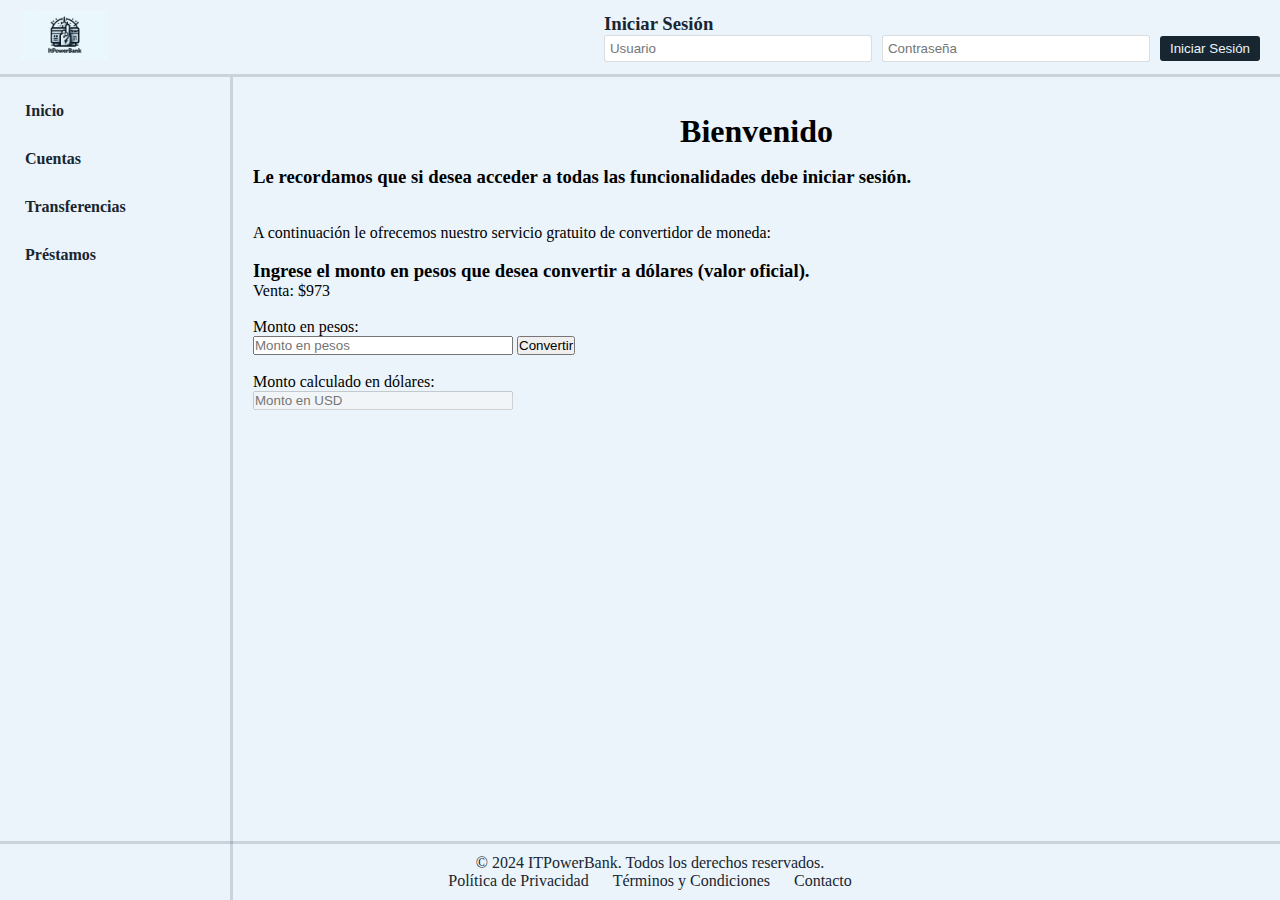
==== index.html @ 94722fc3 "Revert "Merge branch 'Vanpa' into agustin"" ====
<!DOCTYPE html>
<html lang="en">

<head>
    <meta charset="UTF-8">
    <meta name="viewport" content="width=device-width, initial-scale=1.0">
    <title>ITPowerBank - Inicio</title>
    <link rel="stylesheet" href="css/style.css">
</head>

<body>
    <header class="encabezado">
        <div class="logo">
            <img src="./img/Designer (2).jpeg" alt="Logo de la Empresa">
        </div>

        <div class="login">
            <h3>Iniciar Sesión </h3>
            <form>
                <input type="text" id="usuario" name="usuario" placeholder="Usuario" required>
                <input type="password" id="contraseña" name="contraseña" placeholder="Contraseña" required>
                <button type="submit" id="sesionBTN">Iniciar Sesión</button>
            </form>
        </div>
    </header>
    
    <section class="contenedor">
        <aside class="cont-nav">
            <nav>
                <ul>
                    <li>
                        <a href="#">Inicio</a>
                    </li>
                    <li>
                        <a href="./html/cuentas.html">
                            Cuentas
                        </a>
                    </li>
                    <li>
                        <a href="./html/transferencias.html">
                            Transferencias
                        </a>
                    </li>
                    <li>
                        <a href="./html/prestamos.html">
                            Préstamos
                        </a>
                    </li>
                </ul>
            </nav>
        </aside>

        <main class="area-principal">
            <nav>
                <h1 id="bienvenida">Bienvenido</h1>
                <h3>Le recordamos que si desea acceder a todas las funcionalidades debe iniciar sesión.</h3>
                <br>
                <br>
                <p>A continuación le ofrecemos nuestro servicio gratuito de convertidor de moneda: </p>
                <br>
                <nav>
                    <h3>Ingrese el monto en pesos que desea convertir a dólares (valor oficial).</h3>
                    <p>Venta: $973</p>
                    <br>
                    <form id="form_conv">
                        <label for="monto">Monto en pesos:</label> <br>
                        <input type="number" id="monto" name="monto" placeholder="Monto en pesos" required>
                        <button type="submit">Convertir</button>
                        <br><br>
                        <label for="resultado">Monto calculado en dólares:</label>
                        <br>
                        <input type="number" id="resultado" name="resultado" placeholder="Monto en USD" disabled>
                    </form>
                </nav>
            </nav>      
        </main>

    </section>


    <footer>
        <p>© 2024 ITPowerBank. Todos los derechos reservados.</p>
        <nav>
            <ul>
                <li><a href="#">Política de Privacidad</a></li>
                <li><a href="#">Términos y Condiciones</a></li>
                <li><a href="#">Contacto</a></li>
            </ul>
        </nav>
    </footer>

    <script src="./Js/check.js"></script>
    <script src="./Js/conversor.js"></script>

</body>

</html>
---- css/style.css ----
:root {
    --claro: #ebf4fb;
    --oscuro: #172630;
    --difuminado: #17263028;
}

*{
    margin: 0;
    padding: 0;
}

body{
    background-color: var(--claro);
    display: flex;
    flex-direction: column;
    height: 100vh;
}

.encabezado {
    display: flex;
    justify-content: space-between;
    align-items: center;
    padding: 10px 20px;
    color: var(--oscuro);
    border-bottom: 3px solid var(--difuminado);

}

.logo img {
    height: 50px;
}

.login form {
    display: flex;
    align-items: center;
}

.login input {
    margin-right: 10px;
    padding: 5px;
    border: 1px solid var(--difuminado);
    border-radius: 3px;
}

.login button {
    padding: 5px 10px;
    border: none;
    background-color: var(--oscuro);
    color: var(--claro);
    border-radius: 3px;
    cursor: pointer;
}

.contenedor{
    display: flex;
    flex: 1;
}

.cont-nav{
    width: 200px;
    padding: 15px;
    /* border: black 1px solid; */
    border-right: 3px solid var(--difuminado);
}

.cont-nav ul {
    list-style-type: none;
    padding: 0;
}

.cont-nav ul li {
    margin-bottom: 10px;
}

.cont-nav ul li a {
    text-decoration: none;
    color: var(--oscuro);
    font-weight: bold;
    display: block;
    padding: 10px;
    border-radius: 3px;
}

.cont-nav ul li a:hover {
    background-color: var(--difuminado);
}

.area-principal {
    padding: 20px;
    flex: 1;
}

footer {
    color: var(--oscuro);
    text-align: center;
    padding: 10px;
    position: absolute;
    bottom: 0;
    width: 100%;
    border-top: var(--difuminado) 3px solid;
}

footer nav ul {
    list-style-type: none;
}

footer nav ul li {
    display: inline;
    margin: 0 10px;
}

footer nav ul li a {
    color: var(--oscuro);
    text-decoration: none;
}


/* INICIO */

.loan-calculator, .currency-converter {
    margin-top: 20px;
}

.loan-calculator form, .currency-converter form {
    display: flex;
    flex-direction: column;
    align-items: flex-start;
}

.loan-calculator label, .currency-converter label {
    margin-bottom: 5px;
    font-weight: bold;
}

.loan-calculator input, .currency-converter input, .currency-converter select {
    margin-bottom: 10px;
    padding: 8px;
    width: 200px;
}

.loan-calculator button, .currency-converter button {
    padding: 8px 16px;
    background-color: #007BFF;
    color: white;
    border: none;
    cursor: pointer;
}

.loan-calculator button:hover, .currency-converter button:hover {
    background-color: #0056b3;
}

.loan-calculator #loanResult, .currency-converter #currencyResult {
    margin-top: 10px;
    font-size: 14px;
}

/* CUENTAS */
/* Estilos de la tabla de cuentas */
.accounts-table {
    width: 100%;
    border-collapse: collapse;
    margin-top: 20px;
}

.accounts-table th, .accounts-table td {
    border: 1px solid #ddd;
    padding: 10px;
    text-align: center;
}

.accounts-table th {
    background-color: #007BFF;
    color: white;
}

.accounts-table tr:nth-child(even) {
    background-color: #f2f2f2;
}

.accounts-table tr:hover {
    background-color: #ddd;
}

.accounts-table button {
    padding: 5px 10px;
    background-color: #007BFF;
    color: white;
    border: none;
    cursor: pointer;
}

.accounts-table button:hover {
    background-color: #0056b3;
}

/* Estilos para el resumen de cuentas */
.account-summary {
    margin-top: 20px;
}

.account-summary h3 {
    margin-bottom: 10px;
}

.account-summary ul {
    list-style: none;
    padding: 0;
}

.account-summary ul li {
    background: #f4f4f4;
    padding: 10px;
    border-bottom: 1px solid #ddd;
}

/* Estilos para gráficos */
.account-charts {
    margin-top: 20px;
    text-align: center;
}

.account-charts img {
    width: 80%;
    max-width: 600px;
}

.modal {
    display: none;
    position: fixed;
    z-index: 1000;
    left: 0;
    top: 0;
    width: 100%;
    height: 100%;
    overflow: auto;
    background-color: rgb(0, 0, 0);
    background-color: rgba(0, 0, 0, 0.4);
    padding-top: 60px;
}

.modal-content {
    background-color: #fefefe;
    margin: 5% auto;
    padding: 20px;
    border: 1px solid #888;
    width: 80%;
    max-width: 500px;
}

.close {
    color: #aaa;
    float: right;
    font-size: 28px;
    font-weight: bold;
}

.close:hover,
.close:focus {
    color: black;
    text-decoration: none;
    cursor: pointer;
}



/* TRANSFERENCIAS */

.input-pago, .input-prestamo{
    display: none;
}

h1{
    text-align: center;
    margin: 1rem auto;
    font-size: 2rem;
}

main>section, main>form{
    width: 50vw;
    margin: 0 auto;

}

form section, main>section{
    margin: 1rem auto;
    display: flex;
    flex-direction: row;
    justify-content: space-between;
}

form input, section select{
    width: 20vw;
}


.buttons{
    display: flex;
    flex-direction: row;
    justify-content: space-between;
}

form input[type="submit"], form input[type="reset"]{
    width: 49%;
    border: none;
    background-color: var(--oscuro);
    color: var(--claro);
    border-radius: 0.2rem;
    padding: 0.4rem 0;
    cursor: pointer;
}




/* MEDIAS QUERYS */

        /* Tablets */
@media (max-width: 768px) {
    .encabezado{
        flex-direction: column;
        align-items: center;
    }

    .contenedor {
        flex-direction: column;
    }

    .cont-nav {
        width: 100%;
        border-right: none;
        border-bottom: 3px solid var(--difuminado);
        text-align: center;
        padding: 0;
    }

    .cont-nav nav ul {
        display: flex;
        flex-wrap: wrap;
        justify-content: space-around;
    }

    .cont-nav nav ul li {
        margin-bottom: 0px;
    }

    .area-principal {
        padding: 10px;
    }

    
}
        /* CELULARES */
@media (max-width: 523px) {
    .login input, .login button {
        width: 100%;
        margin: 5px 0;
    }

    .login form {
        flex-direction: column;
    }

    .cont-nav nav ul {
        flex-direction: row;
        flex-wrap: wrap;
        justify-content: center;
    }

    .cont-nav nav ul li {
        flex: 1 1 45%;
        margin: 5px;
        max-width: 100px;
    }
}
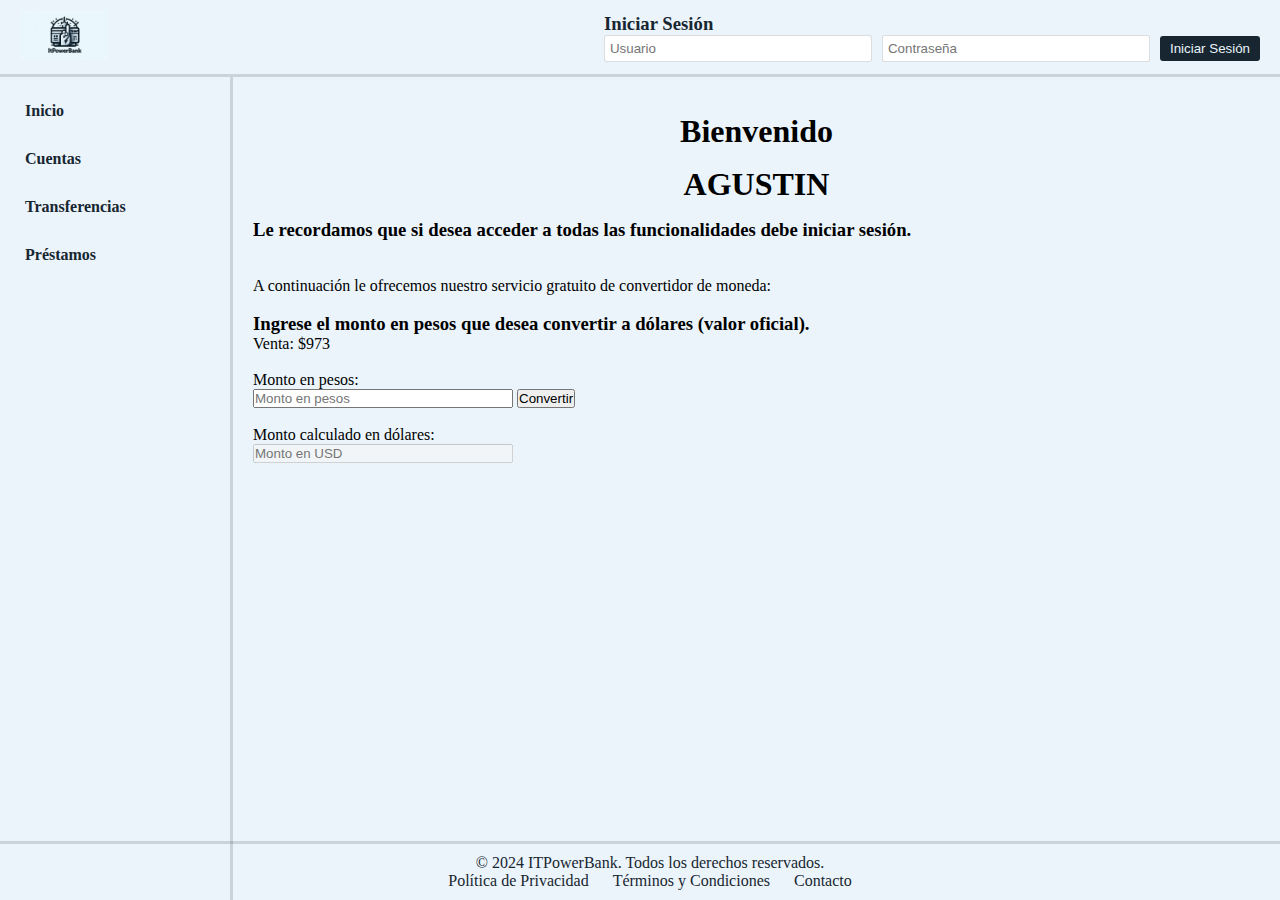
==== commit 446f047c: "Merge branch 'agustin' of https://github.com/pato2003/sprint1ITBA into agustin" ====
--- a/index.html
+++ b/index.html
@@ -53,6 +53,7 @@
         <main class="area-principal">
             <nav>
                 <h1 id="bienvenida">Bienvenido</h1>
+                <h1>AGUSTIN</h1>
                 <h3>Le recordamos que si desea acceder a todas las funcionalidades debe iniciar sesión.</h3>
                 <br>
                 <br>
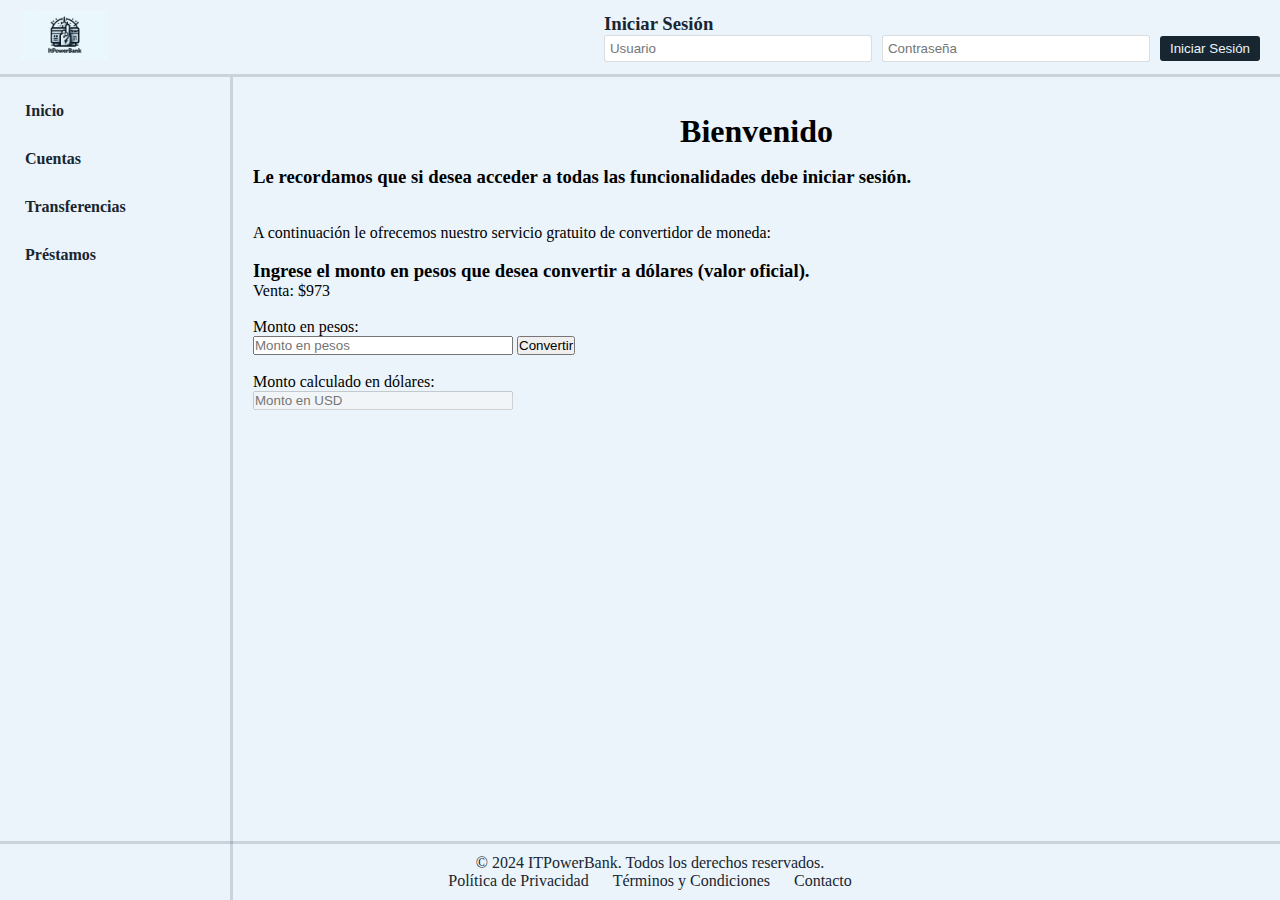
==== commit dfebaca6: "anda todo" ====
--- a/index.html
+++ b/index.html
@@ -53,7 +53,6 @@
         <main class="area-principal">
             <nav>
                 <h1 id="bienvenida">Bienvenido</h1>
-                <h1>AGUSTIN</h1>
                 <h3>Le recordamos que si desea acceder a todas las funcionalidades debe iniciar sesión.</h3>
                 <br>
                 <br>
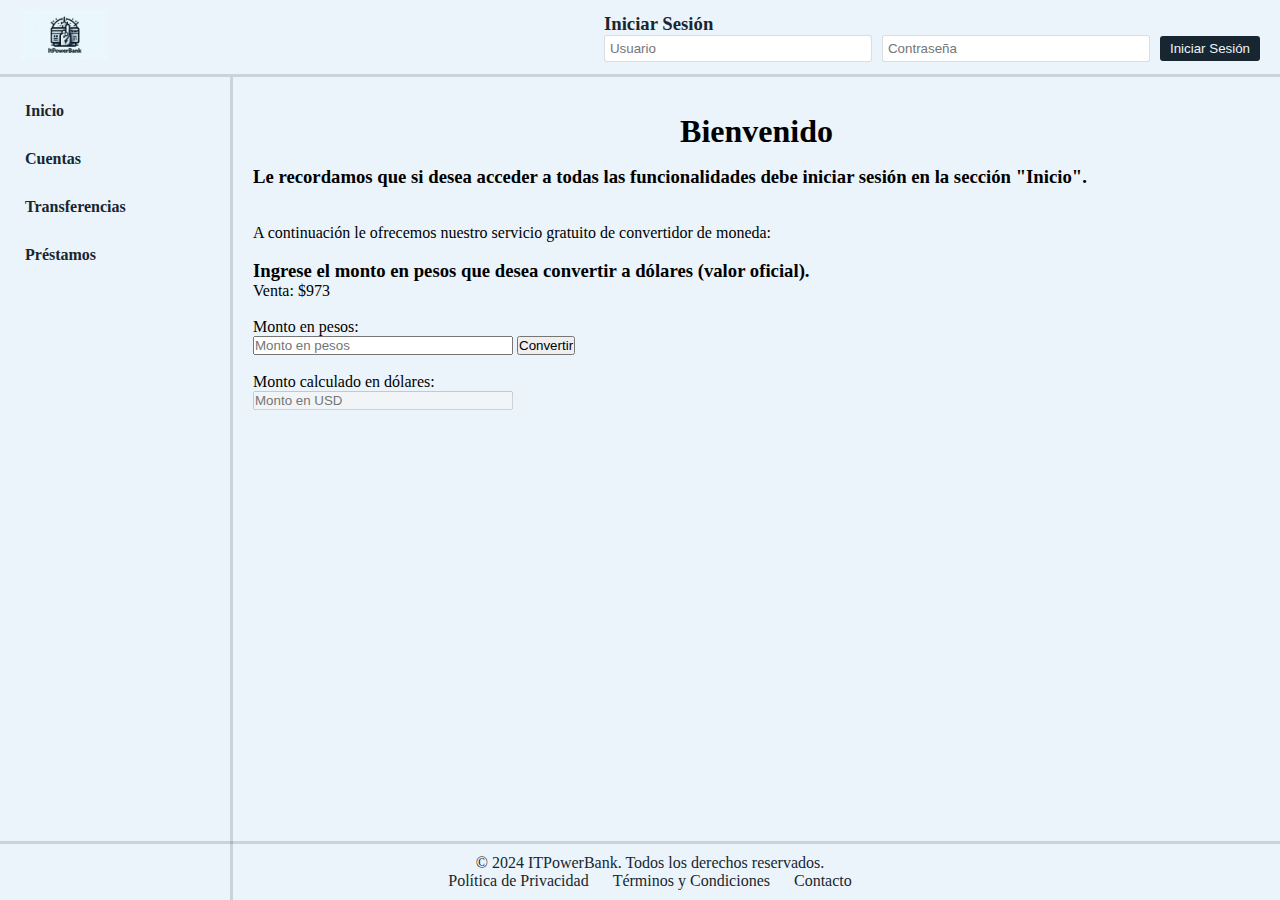
==== commit e1ec6778: "Inicio de sesión (terminado)" ====
--- a/index.html
+++ b/index.html
@@ -53,7 +53,7 @@
         <main class="area-principal">
             <nav>
                 <h1 id="bienvenida">Bienvenido</h1>
-                <h3>Le recordamos que si desea acceder a todas las funcionalidades debe iniciar sesión.</h3>
+                <h3>Le recordamos que si desea acceder a todas las funcionalidades debe iniciar sesión en la sección "Inicio".</h3>
                 <br>
                 <br>
                 <p>A continuación le ofrecemos nuestro servicio gratuito de convertidor de moneda: </p>
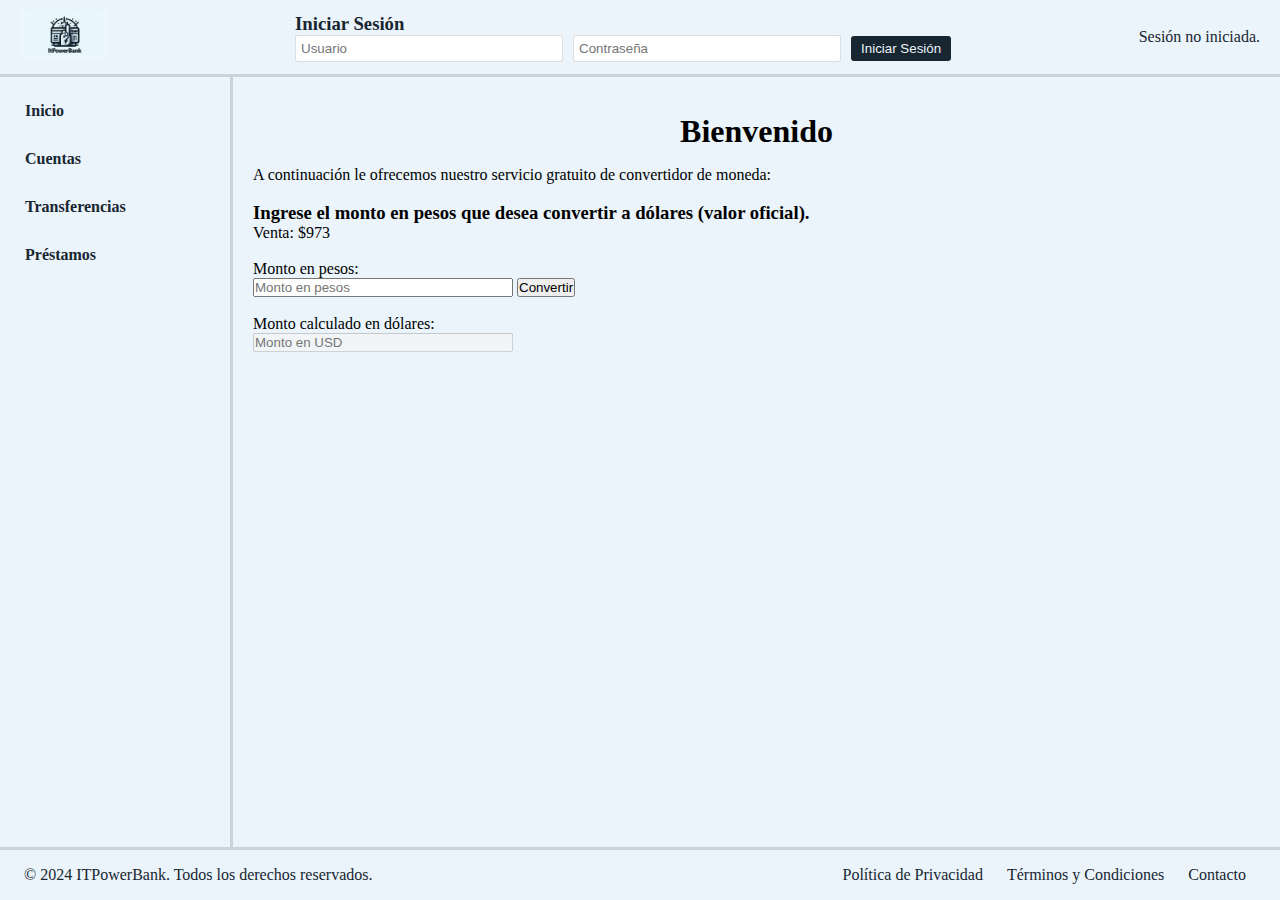
==== commit 6ea72597: "Corrección de logout al ir a Inicio" ====
--- a/index.html
+++ b/index.html
@@ -13,15 +13,8 @@
         <div class="logo">
             <img src="./img/Designer (2).jpeg" alt="Logo de la Empresa">
         </div>
-
-        <div class="login">
-            <h3>Iniciar Sesión </h3>
-            <form>
-                <input type="text" id="usuario" name="usuario" placeholder="Usuario" required>
-                <input type="password" id="contraseña" name="contraseña" placeholder="Contraseña" required>
-                <button type="submit" id="sesionBTN">Iniciar Sesión</button>
-            </form>
-        </div>
+        <div id="cont_log_index"></div>
+        <div id="cont__boton_logout"></div>
     </header>
     
     <section class="contenedor">
@@ -53,9 +46,6 @@
         <main class="area-principal">
             <nav>
                 <h1 id="bienvenida">Bienvenido</h1>
-                <h3>Le recordamos que si desea acceder a todas las funcionalidades debe iniciar sesión en la sección "Inicio".</h3>
-                <br>
-                <br>
                 <p>A continuación le ofrecemos nuestro servicio gratuito de convertidor de moneda: </p>
                 <br>
                 <nav>
@@ -89,7 +79,7 @@
         </nav>
     </footer>
 
-    <script src="./Js/check.js"></script>
+    <script src="./Js/index.js"></script>
     <script src="./Js/conversor.js"></script>
 
 </body>
--- a/css/style.css
+++ b/css/style.css
@@ -93,11 +93,11 @@
 footer {
     color: var(--oscuro);
     text-align: center;
-    padding: 10px;
-    position: absolute;
-    bottom: 0;
-    width: 100%;
+    padding: 1rem 1.5rem;
     border-top: var(--difuminado) 3px solid;
+    display: flex;
+    justify-content: space-between;
+    flex-direction: row;
 }
 
 footer nav ul {
@@ -347,7 +347,9 @@
     .area-principal {
         padding: 10px;
     }
-
+    footer{
+        flex-direction: column;
+    }
     
 }
         /* CELULARES */
@@ -372,4 +374,6 @@
         margin: 5px;
         max-width: 100px;
     }
-}
+
+    
+}
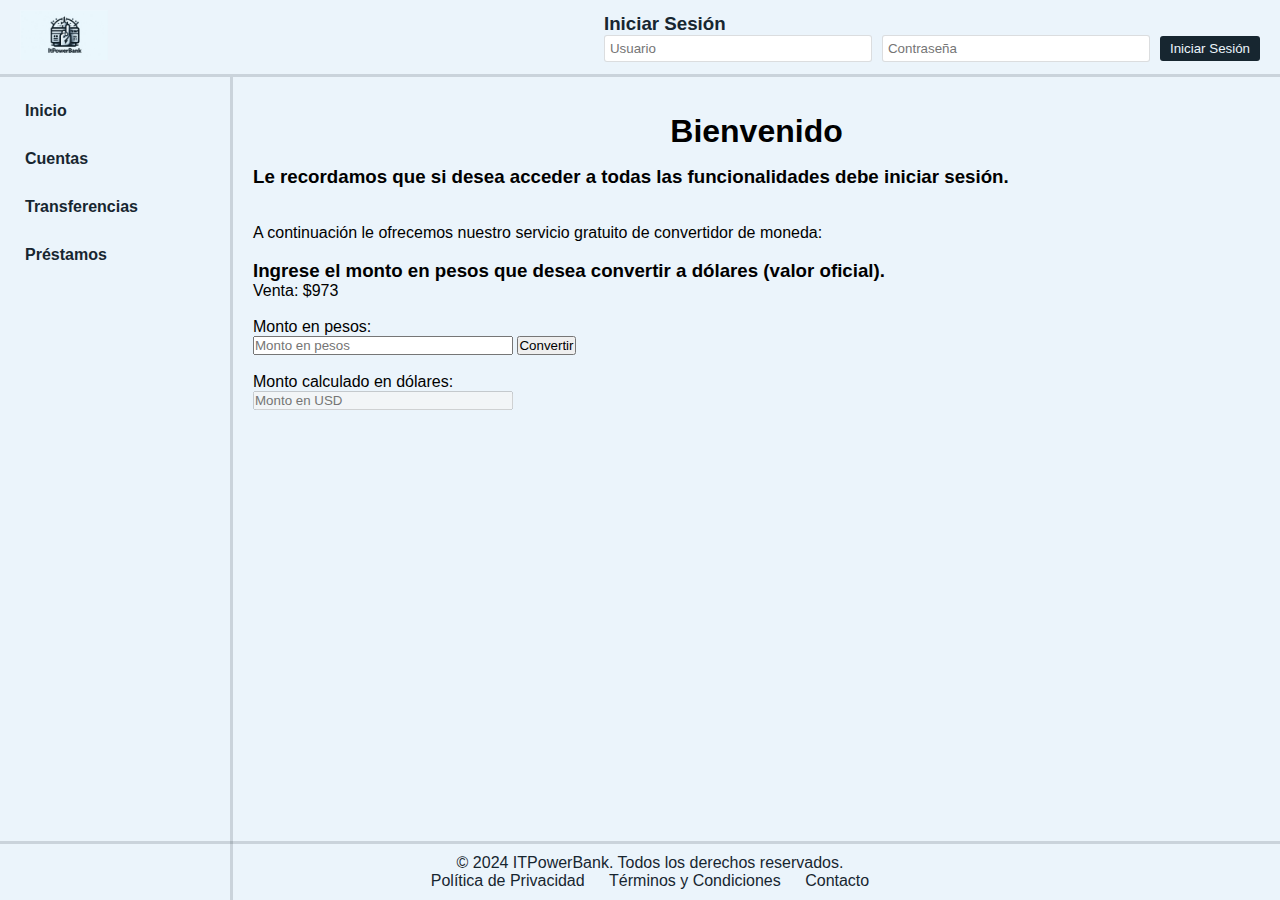
==== commit 317a3bcc: "Merge 7e368a3f9fc8e89a30d6aa8c4f7dd9c6aef63e0b into dfebaca68249dabfbc2224dbaf0a6cb8c319e80e" ====
--- a/index.html
+++ b/index.html
@@ -13,8 +13,15 @@
         <div class="logo">
             <img src="./img/Designer (2).jpeg" alt="Logo de la Empresa">
         </div>
-        <div id="cont_log_index"></div>
-        <div id="cont__boton_logout"></div>
+
+        <div class="login">
+            <h3>Iniciar Sesión </h3>
+            <form>
+                <input type="text" id="usuario" name="usuario" placeholder="Usuario" required>
+                <input type="password" id="contraseña" name="contraseña" placeholder="Contraseña" required>
+                <button type="submit" id="sesionBTN">Iniciar Sesión</button>
+            </form>
+        </div>
     </header>
     
     <section class="contenedor">
@@ -46,6 +53,9 @@
         <main class="area-principal">
             <nav>
                 <h1 id="bienvenida">Bienvenido</h1>
+                <h3>Le recordamos que si desea acceder a todas las funcionalidades debe iniciar sesión.</h3>
+                <br>
+                <br>
                 <p>A continuación le ofrecemos nuestro servicio gratuito de convertidor de moneda: </p>
                 <br>
                 <nav>
@@ -67,7 +77,6 @@
 
     </section>
 
-
     <footer>
         <p>© 2024 ITPowerBank. Todos los derechos reservados.</p>
         <nav>
@@ -79,7 +88,7 @@
         </nav>
     </footer>
 
-    <script src="./Js/index.js"></script>
+    <script src="./Js/check.js"></script>
     <script src="./Js/conversor.js"></script>
 
 </body>
--- a/css/style.css
+++ b/css/style.css
@@ -23,7 +23,6 @@
     padding: 10px 20px;
     color: var(--oscuro);
     border-bottom: 3px solid var(--difuminado);
-
 }
 
 .logo img {
@@ -93,11 +92,12 @@
 footer {
     color: var(--oscuro);
     text-align: center;
-    padding: 1rem 1.5rem;
+    padding: 10px;
+    position: absolute;
+    bottom: 0;
+    width: 100%;
     border-top: var(--difuminado) 3px solid;
-    display: flex;
-    justify-content: space-between;
-    flex-direction: row;
+    font-family: 'Segoe UI', Tahoma, Geneva, Verdana, sans-serif;
 }
 
 footer nav ul {
@@ -279,7 +279,8 @@
 main>section, main>form{
     width: 50vw;
     margin: 0 auto;
-
+    font-family: Arial, Helvetica, sans-serif;
+    font-size: 18.5px;
 }
 
 form section, main>section{
@@ -292,7 +293,6 @@
 form input, section select{
     width: 20vw;
 }
-
 
 .buttons{
     display: flex;
@@ -310,9 +310,6 @@
     cursor: pointer;
 }
 
-
-
-
 /* MEDIAS QUERYS */
 
         /* Tablets */
@@ -347,9 +344,7 @@
     .area-principal {
         padding: 10px;
     }
-    footer{
-        flex-direction: column;
-    }
+
     
 }
         /* CELULARES */
@@ -374,6 +369,8 @@
         margin: 5px;
         max-width: 100px;
     }
-
-    
-}
+}
+
+html{
+    font-family: 'Lucida Sans', 'Lucida Sans Regular', 'Lucida Grande', 'Lucida Sans Unicode', Geneva, Verdana, sans-serif;
+}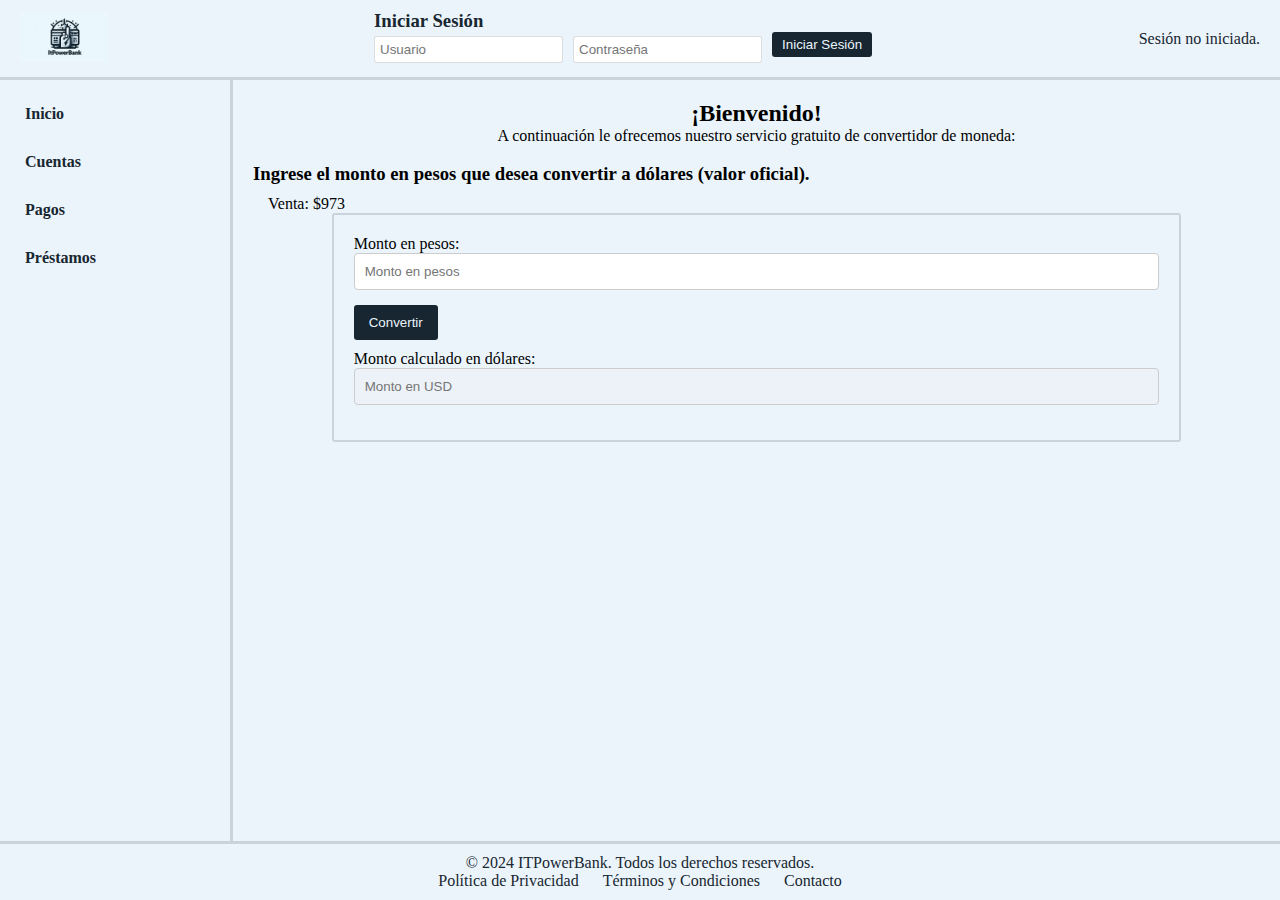
==== commit e7850d03: "Trabajo terminado" ====
--- a/index.html
+++ b/index.html
@@ -13,17 +13,10 @@
         <div class="logo">
             <img src="./img/Designer (2).jpeg" alt="Logo de la Empresa">
         </div>
+        <div id="cont_log_index"></div>
+        <div id="cont__boton_logout"></div>
+    </header>
 
-        <div class="login">
-            <h3>Iniciar Sesión </h3>
-            <form>
-                <input type="text" id="usuario" name="usuario" placeholder="Usuario" required>
-                <input type="password" id="contraseña" name="contraseña" placeholder="Contraseña" required>
-                <button type="submit" id="sesionBTN">Iniciar Sesión</button>
-            </form>
-        </div>
-    </header>
-    
     <section class="contenedor">
         <aside class="cont-nav">
             <nav>
@@ -38,7 +31,7 @@
                     </li>
                     <li>
                         <a href="./html/transferencias.html">
-                            Transferencias
+                            Pagos
                         </a>
                     </li>
                     <li>
@@ -51,31 +44,25 @@
         </aside>
 
         <main class="area-principal">
-            <nav>
-                <h1 id="bienvenida">Bienvenido</h1>
-                <h3>Le recordamos que si desea acceder a todas las funcionalidades debe iniciar sesión.</h3>
+            <h2 id="bienvenida">¡Bienvenido!</h2>
+            <p class="p-cuentas">A continuación le ofrecemos nuestro servicio gratuito de convertidor de moneda: </p>
+            <br>
+            <h3>Ingrese el monto en pesos que desea convertir a dólares (valor oficial).</h3>
+            <p class="info-form">Venta: $973</p>
+            <div class="form-container">
+            <form id="form_conv">
+                <label for="monto">Monto en pesos:</label> <br>
+                <input type="number" id="monto" name="monto" placeholder="Monto en pesos" required>
+                <button type="submit">Convertir</button> 
                 <br>
-                <br>
-                <p>A continuación le ofrecemos nuestro servicio gratuito de convertidor de moneda: </p>
-                <br>
-                <nav>
-                    <h3>Ingrese el monto en pesos que desea convertir a dólares (valor oficial).</h3>
-                    <p>Venta: $973</p>
-                    <br>
-                    <form id="form_conv">
-                        <label for="monto">Monto en pesos:</label> <br>
-                        <input type="number" id="monto" name="monto" placeholder="Monto en pesos" required>
-                        <button type="submit">Convertir</button>
-                        <br><br>
-                        <label for="resultado">Monto calculado en dólares:</label>
-                        <br>
-                        <input type="number" id="resultado" name="resultado" placeholder="Monto en USD" disabled>
-                    </form>
-                </nav>
-            </nav>      
+                <label for="resultado">Monto calculado en dólares:</label>
+                <input type="number" id="resultado" name="resultado" placeholder="Monto en USD" disabled>
+            </form>
+        </div>
         </main>
 
     </section>
+
 
     <footer>
         <p>© 2024 ITPowerBank. Todos los derechos reservados.</p>
@@ -88,7 +75,7 @@
         </nav>
     </footer>
 
-    <script src="./Js/check.js"></script>
+    <script src="./Js/index.js"></script>
     <script src="./Js/conversor.js"></script>
 
 </body>
--- a/css/style.css
+++ b/css/style.css
@@ -4,12 +4,12 @@
     --difuminado: #17263028;
 }
 
-*{
+* {
     margin: 0;
     padding: 0;
 }
 
-body{
+body {
     background-color: var(--claro);
     display: flex;
     flex-direction: column;
@@ -23,6 +23,7 @@
     padding: 10px 20px;
     color: var(--oscuro);
     border-bottom: 3px solid var(--difuminado);
+
 }
 
 .logo img {
@@ -50,15 +51,14 @@
     cursor: pointer;
 }
 
-.contenedor{
+.contenedor {
     display: flex;
     flex: 1;
 }
 
-.cont-nav{
+.cont-nav {
     width: 200px;
     padding: 15px;
-    /* border: black 1px solid; */
     border-right: 3px solid var(--difuminado);
 }
 
@@ -89,15 +89,24 @@
     flex: 1;
 }
 
+.p-cuentas {
+    text-align: center;
+    margin-top: -1rem;
+}
+
+h2 {
+    text-align: center;
+    margin-bottom: 1rem;
+    font-size: 1.5rem;
+}
+
 footer {
     color: var(--oscuro);
     text-align: center;
-    padding: 10px;
-    position: absolute;
+    padding: 10px 0px;
     bottom: 0;
     width: 100%;
     border-top: var(--difuminado) 3px solid;
-    font-family: 'Segoe UI', Tahoma, Geneva, Verdana, sans-serif;
 }
 
 footer nav ul {
@@ -114,45 +123,9 @@
     text-decoration: none;
 }
 
-
-/* INICIO */
-
-.loan-calculator, .currency-converter {
-    margin-top: 20px;
-}
-
-.loan-calculator form, .currency-converter form {
-    display: flex;
-    flex-direction: column;
-    align-items: flex-start;
-}
-
-.loan-calculator label, .currency-converter label {
-    margin-bottom: 5px;
-    font-weight: bold;
-}
-
-.loan-calculator input, .currency-converter input, .currency-converter select {
-    margin-bottom: 10px;
-    padding: 8px;
-    width: 200px;
-}
-
-.loan-calculator button, .currency-converter button {
-    padding: 8px 16px;
-    background-color: #007BFF;
-    color: white;
-    border: none;
-    cursor: pointer;
-}
-
-.loan-calculator button:hover, .currency-converter button:hover {
-    background-color: #0056b3;
-}
-
-.loan-calculator #loanResult, .currency-converter #currencyResult {
-    margin-top: 10px;
-    font-size: 14px;
+.recordatorio {
+text-align: center;
+margin-top: 3rem;
 }
 
 /* CUENTAS */
@@ -163,15 +136,16 @@
     margin-top: 20px;
 }
 
-.accounts-table th, .accounts-table td {
-    border: 1px solid #ddd;
+.accounts-table th,
+.accounts-table td {
+    border: 1px solid var(--difuminado);
     padding: 10px;
     text-align: center;
 }
 
 .accounts-table th {
-    background-color: #007BFF;
-    color: white;
+    background-color: var(--oscuro);
+    color: var(--claro);
 }
 
 .accounts-table tr:nth-child(even) {
@@ -184,15 +158,12 @@
 
 .accounts-table button {
     padding: 5px 10px;
-    background-color: #007BFF;
-    color: white;
+    background-color: var(--oscuro);
+    color: var(--claro);
     border: none;
     cursor: pointer;
 }
 
-.accounts-table button:hover {
-    background-color: #0056b3;
-}
 
 /* Estilos para el resumen de cuentas */
 .account-summary {
@@ -209,98 +180,24 @@
 }
 
 .account-summary ul li {
-    background: #f4f4f4;
+    background: var(--difuminado);
     padding: 10px;
-    border-bottom: 1px solid #ddd;
-}
-
-/* Estilos para gráficos */
-.account-charts {
-    margin-top: 20px;
-    text-align: center;
-}
-
-.account-charts img {
-    width: 80%;
-    max-width: 600px;
-}
-
-.modal {
+    border-bottom: 1px solid var(--oscuro);
+}
+
+/* TRANSFERENCIAS */
+
+.input-pago,
+.input-prestamo {
     display: none;
-    position: fixed;
-    z-index: 1000;
-    left: 0;
-    top: 0;
-    width: 100%;
-    height: 100%;
-    overflow: auto;
-    background-color: rgb(0, 0, 0);
-    background-color: rgba(0, 0, 0, 0.4);
-    padding-top: 60px;
-}
-
-.modal-content {
-    background-color: #fefefe;
-    margin: 5% auto;
-    padding: 20px;
-    border: 1px solid #888;
-    width: 80%;
-    max-width: 500px;
-}
-
-.close {
-    color: #aaa;
-    float: right;
-    font-size: 28px;
-    font-weight: bold;
-}
-
-.close:hover,
-.close:focus {
-    color: black;
-    text-decoration: none;
-    cursor: pointer;
-}
-
-
-
-/* TRANSFERENCIAS */
-
-.input-pago, .input-prestamo{
-    display: none;
-}
-
-h1{
-    text-align: center;
-    margin: 1rem auto;
-    font-size: 2rem;
-}
-
-main>section, main>form{
-    width: 50vw;
-    margin: 0 auto;
-    font-family: Arial, Helvetica, sans-serif;
-    font-size: 18.5px;
-}
-
-form section, main>section{
-    margin: 1rem auto;
-    display: flex;
-    flex-direction: row;
-    justify-content: space-between;
-}
-
-form input, section select{
-    width: 20vw;
-}
-
-.buttons{
-    display: flex;
-    flex-direction: row;
-    justify-content: space-between;
-}
-
-form input[type="submit"], form input[type="reset"]{
+}
+
+.select-op{
+    margin-bottom: 10px;
+}
+
+form input[type="submit"],
+form input[type="reset"] {
     width: 49%;
     border: none;
     background-color: var(--oscuro);
@@ -310,11 +207,48 @@
     cursor: pointer;
 }
 
+/* PRESTAMOS */
+
+.form-container {
+    border: 2px solid var(--difuminado);
+    max-width: 80%;
+    margin: auto;
+    padding: 20px;
+    border-radius: 3px;
+}
+
+.label-prestamo {
+    display: block;
+    margin-bottom: 5px;
+}
+
+.info-form {
+    margin: 10px 0 0 15px;
+}
+
+input[type="number"] {
+    width: calc(100% - 22px);
+    padding: 10px;
+    border: 1px solid #ccc;
+    border-radius: 4px;
+    margin-bottom: 15px;
+}
+
+button {
+    padding: 10px 15px;
+    color: var(--claro);
+    background-color: var(--oscuro);
+    border: none;
+    border-radius: 3px;
+    cursor: pointer;
+    margin-bottom: 10px;
+}
+
 /* MEDIAS QUERYS */
 
-        /* Tablets */
+/* Tablets */
 @media (max-width: 768px) {
-    .encabezado{
+    .encabezado {
         flex-direction: column;
         align-items: center;
     }
@@ -345,11 +279,15 @@
         padding: 10px;
     }
 
-    
-}
-        /* CELULARES */
+
+
+}
+
+/* CELULARES */
 @media (max-width: 523px) {
-    .login input, .login button {
+
+    .login input,
+    .login button {
         width: 100%;
         margin: 5px 0;
     }
@@ -369,8 +307,4 @@
         margin: 5px;
         max-width: 100px;
     }
-}
-
-html{
-    font-family: 'Lucida Sans', 'Lucida Sans Regular', 'Lucida Grande', 'Lucida Sans Unicode', Geneva, Verdana, sans-serif;
 }